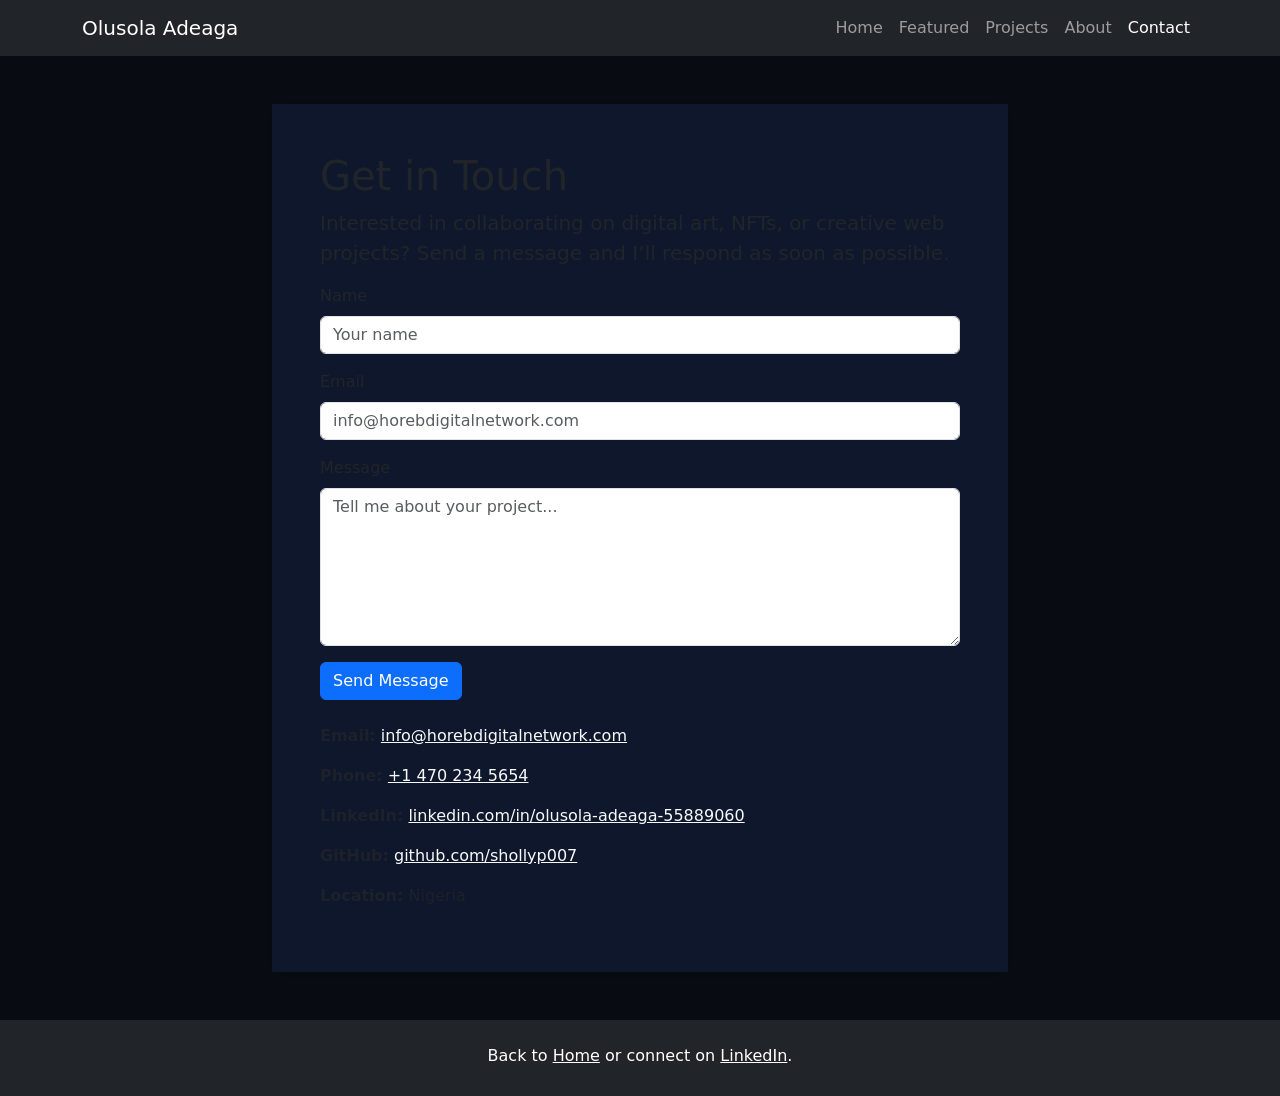
==== contact.html @ dc234e1a "Update portfolio site with Bootstrap pages, local images, and contact details" ====
<!DOCTYPE html>
<html lang="en">
<head>
    <meta charset="UTF-8">
    <meta name="viewport" content="width=device-width, initial-scale=1.0">
    <title>Contact | Olusola Adeaga</title>
    <link href="https://cdn.jsdelivr.net/npm/bootstrap@5.3.2/dist/css/bootstrap.min.css" rel="stylesheet" integrity="sha384-BTVBBfQ0xQdD4qkUz+MRjNXV7FL0TKsNtHYtigC51b8qdOxIdj4w+OO9FQVnB5L5" crossorigin="anonymous">
    <link rel="stylesheet" href="./CSS/style.css">
</head>
<body>
    <header>
        <nav class="navbar navbar-expand-lg navbar-dark bg-dark sticky-top">
            <div class="container">
                <a class="navbar-brand" href="index.html">Olusola Adeaga</a>
                <button class="navbar-toggler" type="button" data-bs-toggle="collapse" data-bs-target="#navbarNavContact">
                    <span class="navbar-toggler-icon"></span>
                </button>
                <div class="collapse navbar-collapse" id="navbarNavContact">
                    <ul class="navbar-nav ms-auto">
                        <li class="nav-item"><a class="nav-link" href="index.html#home">Home</a></li>
                        <li class="nav-item"><a class="nav-link" href="index.html#featured">Featured</a></li>
                        <li class="nav-item"><a class="nav-link" href="projects.html">Projects</a></li>
                        <li class="nav-item"><a class="nav-link" href="index.html#about">About</a></li>
                        <li class="nav-item"><a class="nav-link active" href="contact.html">Contact</a></li>
                    </ul>
                </div>
            </div>
        </nav>
    </header>

    <main class="py-5">
        <div class="container">
            <div class="row justify-content-center">
                <div class="col-lg-8">
                    <div class="card shadow-sm rounded-4">
                        <div class="card-body p-5">
                            <h1>Get in Touch</h1>
                            <p class="lead">Interested in collaborating on digital art, NFTs, or creative web projects? Send a message and I’ll respond as soon as possible.</p>
                            <form>
                                <div class="mb-3">
                                    <label for="name" class="form-label">Name</label>
                                    <input type="text" class="form-control" id="name" placeholder="Your name">
                                </div>
                                <div class="mb-3">
                                    <label for="email" class="form-label">Email</label>
                                    <input type="email" class="form-control" id="email" placeholder="info@horebdigitalnetwork.com">
                                </div>
                                <div class="mb-3">
                                    <label for="message" class="form-label">Message</label>
                                    <textarea class="form-control" id="message" rows="6" placeholder="Tell me about your project..."></textarea>
                                </div>
                                <button type="submit" class="btn btn-primary">Send Message</button>
                            </form>
                            <div class="mt-4 text-muted">
                                <p><strong>Email:</strong> <a href="mailto:info@horebdigitalnetwork.com" class="link-light">info@horebdigitalnetwork.com</a></p>
                                <p><strong>Phone:</strong> <a href="tel:+14702345654" class="link-light">+1 470 234 5654</a></p>
                                <p><strong>LinkedIn:</strong> <a href="https://www.linkedin.com/in/olusola-adeaga-55889060/" target="_blank" class="link-light">linkedin.com/in/olusola-adeaga-55889060</a></p>
                                <p><strong>GitHub:</strong> <a href="https://github.com/shollyp007" target="_blank" class="link-light">github.com/shollyp007</a></p>
                                <p><strong>Location:</strong> Nigeria</p>
                            </div>
                        </div>
                    </div>
                </div>
            </div>
        </div>
    </main>

    <footer class="footer py-4 bg-dark text-white">
        <div class="container text-center">
            <p class="mb-1">Back to <a href="index.html" class="text-white text-decoration-underline">Home</a> or connect on <a href="https://www.linkedin.com/in/olusola-adeaga-55889060/" target="_blank" class="text-white text-decoration-underline">LinkedIn</a>.</p>
        </div>
    </footer>

    <script src="https://cdn.jsdelivr.net/npm/bootstrap@5.3.2/dist/js/bootstrap.bundle.min.js" integrity="sha384-VoPFgray5Qhzb14+E62brGtkNpmUUeZprN4vAm9iWzWnzBYFpiaDmQRH+LpiwHHd" crossorigin="anonymous"></script>
</body>
</html>
---- CSS/style.css ----
/* Global styling for the portfolio page */
html {
    scroll-behavior: smooth;
}

body {
    font-family: "Inter", system-ui, -apple-system, BlinkMacSystemFont, "Segoe UI", sans-serif;
    background-color: #090b13;
    color: #f8f9fa;
}

section {
    position: relative;
}

.hero-section {
    min-height: 100vh;
    background-image: url('../images/hero-bg.svg');
    background-size: cover;
    background-position: center;
}

.hero-overlay {
    position: absolute;
    inset: 0;
    background: rgba(8, 13, 26, 0.7);
}

.hero-content {
    z-index: 2;
    padding: 120px 0 80px;
}

.letter-spacing {
    letter-spacing: 0.25em;
    color: #c5d2ff;
}

.section-title {
    font-size: clamp(2rem, 2.5vw, 2.75rem);
    font-weight: 700;
    margin-bottom: 0.5rem;
    color: #fff;
}

.section-subtitle {
    color: #ced4da;
    max-width: 720px;
}

.about-card {
    background: rgba(255, 255, 255, 0.05);
}

.card {
    border: none;
}

.card-body {
    background: #0f172c;
}

.card-title {
    color: #fff;
}

.card-text {
    color: #ced4da;
}

.footer {
    background: #070a12;
}

@media (max-width: 767px) {
    .hero-content {
        padding-top: 100px;
        padding-bottom: 60px;
    }

    .section-title {
        font-size: 2rem;
    }
}
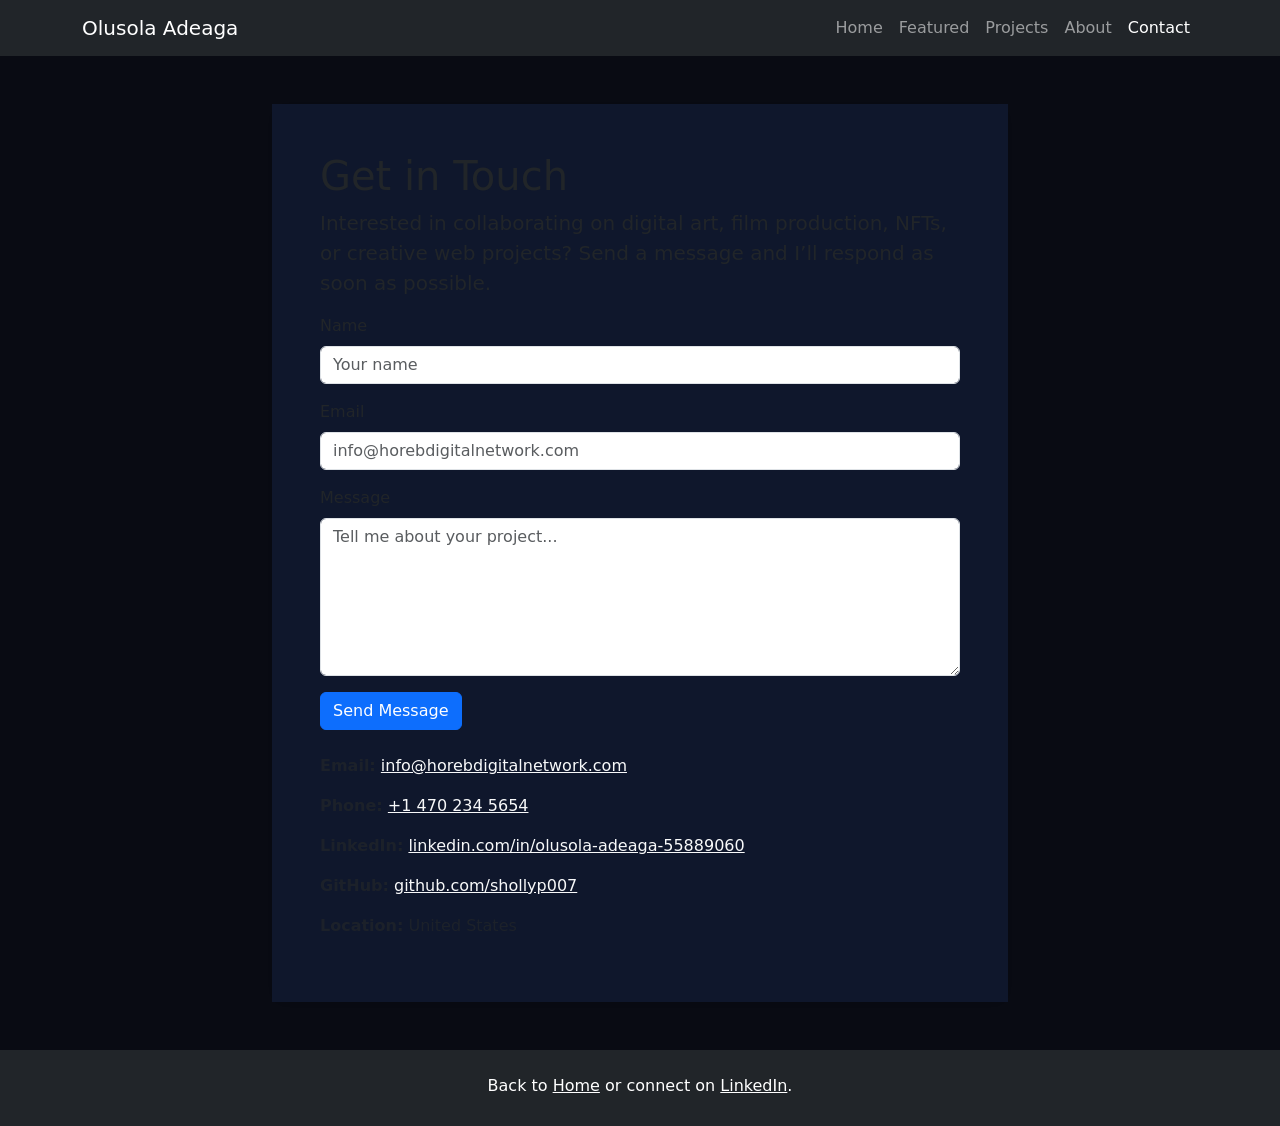
==== commit 13a314bc: "Update contact.html and JS/index.js" ====
--- a/contact.html
+++ b/contact.html
@@ -35,19 +35,22 @@
                     <div class="card shadow-sm rounded-4">
                         <div class="card-body p-5">
                             <h1>Get in Touch</h1>
-                            <p class="lead">Interested in collaborating on digital art, NFTs, or creative web projects? Send a message and I’ll respond as soon as possible.</p>
-                            <form>
+                            <p class="lead">Interested in collaborating on digital art, film production, NFTs, or creative web projects? Send a message and I’ll respond as soon as possible.</p>
+                            <form action="https://formsubmit.co/info@horebdigitalnetwork.com" method="POST">
+                                <input type="hidden" name="_subject" value="New message from website">
+                                <input type="hidden" name="_captcha" value="false">
+                                <input type="hidden" name="_next" value="contact.html?sent=1">
                                 <div class="mb-3">
                                     <label for="name" class="form-label">Name</label>
-                                    <input type="text" class="form-control" id="name" placeholder="Your name">
+                                    <input type="text" name="name" class="form-control" id="name" placeholder="Your name" required>
                                 </div>
                                 <div class="mb-3">
                                     <label for="email" class="form-label">Email</label>
-                                    <input type="email" class="form-control" id="email" placeholder="info@horebdigitalnetwork.com">
+                                    <input type="email" name="email" class="form-control" id="email" placeholder="info@horebdigitalnetwork.com" required>
                                 </div>
                                 <div class="mb-3">
                                     <label for="message" class="form-label">Message</label>
-                                    <textarea class="form-control" id="message" rows="6" placeholder="Tell me about your project..."></textarea>
+                                    <textarea class="form-control" name="message" id="message" rows="6" placeholder="Tell me about your project..." required></textarea>
                                 </div>
                                 <button type="submit" class="btn btn-primary">Send Message</button>
                             </form>
@@ -56,7 +59,7 @@
                                 <p><strong>Phone:</strong> <a href="tel:+14702345654" class="link-light">+1 470 234 5654</a></p>
                                 <p><strong>LinkedIn:</strong> <a href="https://www.linkedin.com/in/olusola-adeaga-55889060/" target="_blank" class="link-light">linkedin.com/in/olusola-adeaga-55889060</a></p>
                                 <p><strong>GitHub:</strong> <a href="https://github.com/shollyp007" target="_blank" class="link-light">github.com/shollyp007</a></p>
-                                <p><strong>Location:</strong> Nigeria</p>
+                                <p><strong>Location:</strong> United States</p>
                             </div>
                         </div>
                     </div>
@@ -72,5 +75,19 @@
     </footer>
 
     <script src="https://cdn.jsdelivr.net/npm/bootstrap@5.3.2/dist/js/bootstrap.bundle.min.js" integrity="sha384-VoPFgray5Qhzb14+E62brGtkNpmUUeZprN4vAm9iWzWnzBYFpiaDmQRH+LpiwHHd" crossorigin="anonymous"></script>
+    <script>
+        (function(){
+            const params = new URLSearchParams(window.location.search);
+            if (params.get('sent') === '1') {
+                const alertDiv = document.createElement('div');
+                alertDiv.className = 'alert alert-success text-center';
+                alertDiv.textContent = 'Message sent — thank you! I will reply shortly.';
+                const container = document.querySelector('.card-body');
+                if (container) container.prepend(alertDiv);
+                // Remove the query param so refresh doesn't show again
+                if (history.replaceState) history.replaceState(null, '', window.location.pathname);
+            }
+        })();
+    </script>
 </body>
 </html>
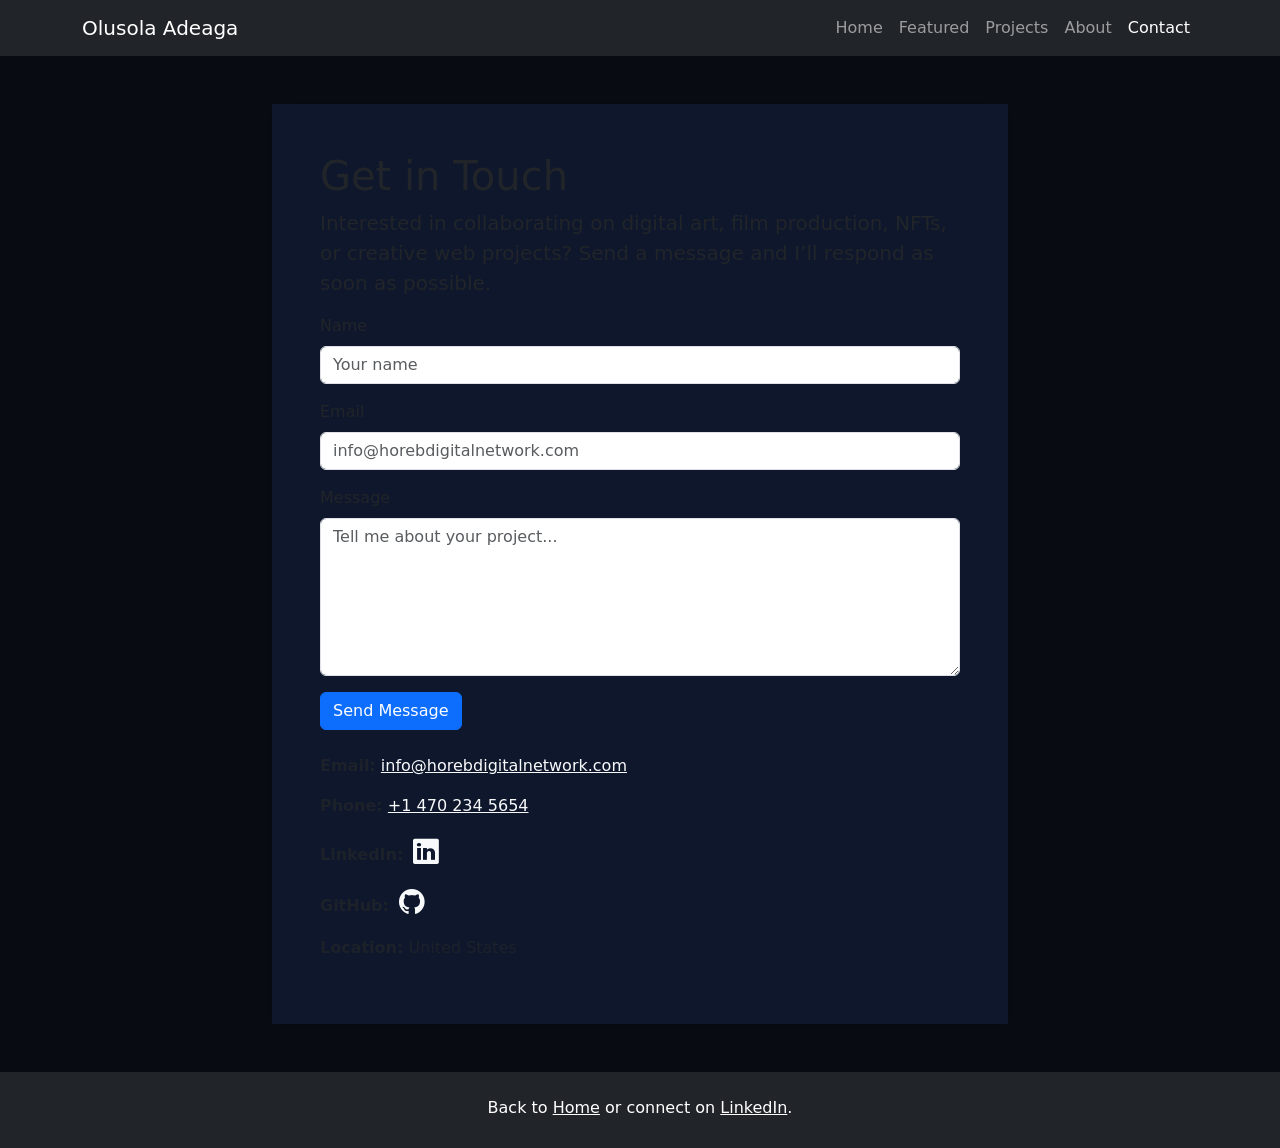
==== commit 44a1d123: "Update contact page icons and styles" ====
--- a/contact.html
+++ b/contact.html
@@ -5,6 +5,7 @@
     <meta name="viewport" content="width=device-width, initial-scale=1.0">
     <title>Contact | Olusola Adeaga</title>
     <link href="https://cdn.jsdelivr.net/npm/bootstrap@5.3.2/dist/css/bootstrap.min.css" rel="stylesheet" integrity="sha384-BTVBBfQ0xQdD4qkUz+MRjNXV7FL0TKsNtHYtigC51b8qdOxIdj4w+OO9FQVnB5L5" crossorigin="anonymous">
+    <link rel="stylesheet" href="https://cdn.jsdelivr.net/npm/bootstrap-icons@1.10.5/font/bootstrap-icons.css">
     <link rel="stylesheet" href="./CSS/style.css">
 </head>
 <body>
@@ -57,8 +58,8 @@
                             <div class="mt-4 text-muted">
                                 <p><strong>Email:</strong> <a href="mailto:info@horebdigitalnetwork.com" class="link-light">info@horebdigitalnetwork.com</a></p>
                                 <p><strong>Phone:</strong> <a href="tel:+14702345654" class="link-light">+1 470 234 5654</a></p>
-                                <p><strong>LinkedIn:</strong> <a href="https://www.linkedin.com/in/olusola-adeaga-55889060/" target="_blank" class="link-light">linkedin.com/in/olusola-adeaga-55889060</a></p>
-                                <p><strong>GitHub:</strong> <a href="https://github.com/shollyp007" target="_blank" class="link-light">github.com/shollyp007</a></p>
+                                <p><strong>LinkedIn:</strong> <a href="https://www.linkedin.com/in/olusola-adeaga-55889060/" target="_blank" class="link-light social-icon" aria-label="LinkedIn"><i class="bi bi-linkedin"></i></a></p>
+                                <p><strong>GitHub:</strong> <a href="https://github.com/shollyp007/CRCP-6340" target="_blank" class="link-light social-icon" aria-label="GitHub"><i class="bi bi-github"></i></a></p>
                                 <p><strong>Location:</strong> United States</p>
                             </div>
                         </div>
--- a/CSS/style.css
+++ b/CSS/style.css
@@ -68,6 +68,23 @@
     color: #ced4da;
 }
 
+.social-icon {
+    font-size: 1.6rem;
+    width: 2.2rem;
+    height: 2.2rem;
+    display: inline-flex;
+    align-items: center;
+    justify-content: center;
+    text-decoration: none;
+    transition: color 0.2s ease, transform 0.2s ease;
+}
+
+.social-icon:hover,
+.social-icon:focus {
+    color: #0d6efd;
+    transform: translateY(-1px);
+}
+
 .footer {
     background: #070a12;
 }
